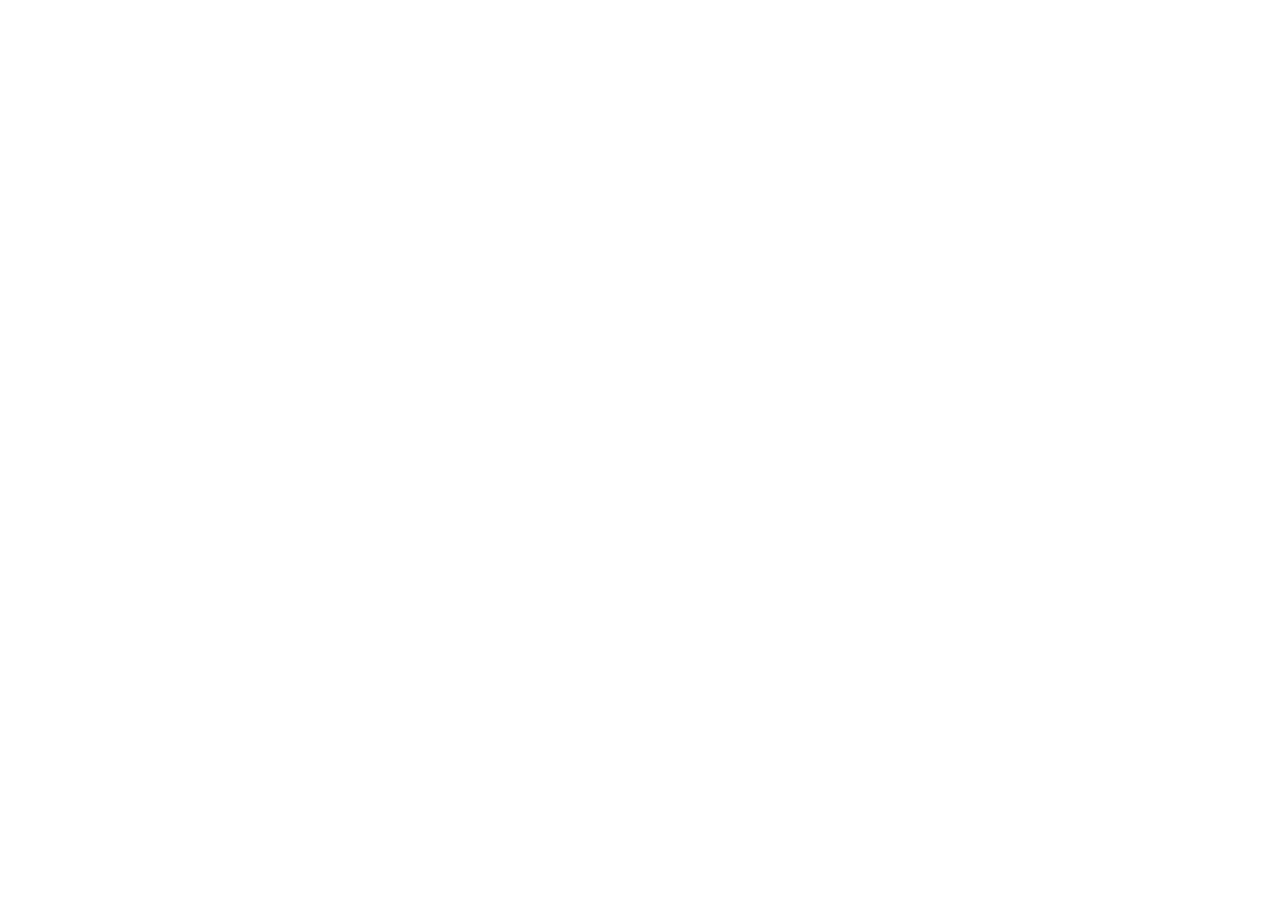
==== Aggiungi Libro.html @ 85000abf "add new html(aggiungi Libro)" ====
<!DOCTYPE html>
<html lang="en">
<head>
    <meta charset="UTF-8">
    <meta name="viewport" content="width=device-width, initial-scale=1.0">
    <title>Document</title>

     <link href="https://cdn.jsdelivr.net/npm/bootstrap@5.3.8/dist/css/bootstrap.min.css" rel="stylesheet"
        integrity="sha384-sRIl4kxILFvY47J16cr9ZwB07vP4J8+LH7qKQnuqkuIAvNWLzeN8tE5YBujZqJLB" crossorigin="anonymous">
    <link rel="stylesheet" href="https://cdn.jsdelivr.net/npm/bootstrap-icons@1.13.1/font/bootstrap-icons.min.css">
    <link rel="stylesheet" href="./style.css">

    <link rel="preconnect" href="https://fonts.googleapis.com">
    <link rel="preconnect" href="https://fonts.gstatic.com" crossorigin>
    <link
        href="https://fonts.googleapis.com/css2?family=DM+Sans:ital,opsz,wght@0,9..40,100..1000;1,9..40,100..1000&family=Lato:ital,wght@0,100;0,300;0,400;0,700;0,900;1,100;1,300;1,400;1,700;1,900&family=Montserrat:ital,wght@0,100..900;1,100..900&family=Roboto:ital,wght@0,100..900;1,100..900&family=Sigmar&display=swap"
        rel="stylesheet">

</head>
<body>
    
</body>
</html>
---- style.css ----
.img{
    width: 50px;
    height: 50px;
}
body{
    font-family: "Montserrat", sans-serif;
    font-weight: normal;
    font-size:small;
}
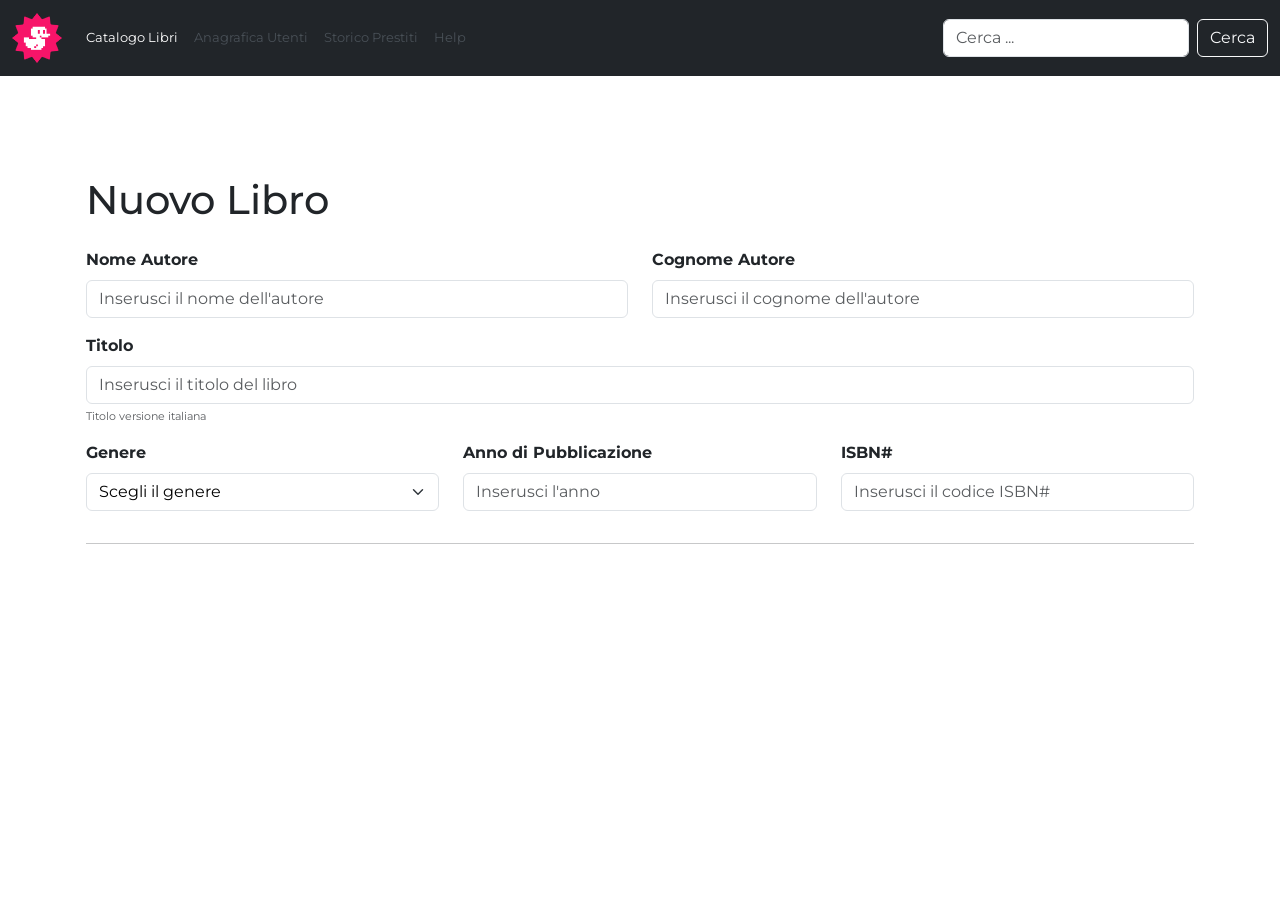
==== commit c8531302: "main" ====
--- a/Aggiungi Libro.html
+++ b/Aggiungi Libro.html
@@ -1,11 +1,12 @@
 <!DOCTYPE html>
 <html lang="en">
+
 <head>
     <meta charset="UTF-8">
     <meta name="viewport" content="width=device-width, initial-scale=1.0">
     <title>Document</title>
 
-     <link href="https://cdn.jsdelivr.net/npm/bootstrap@5.3.8/dist/css/bootstrap.min.css" rel="stylesheet"
+    <link href="https://cdn.jsdelivr.net/npm/bootstrap@5.3.8/dist/css/bootstrap.min.css" rel="stylesheet"
         integrity="sha384-sRIl4kxILFvY47J16cr9ZwB07vP4J8+LH7qKQnuqkuIAvNWLzeN8tE5YBujZqJLB" crossorigin="anonymous">
     <link rel="stylesheet" href="https://cdn.jsdelivr.net/npm/bootstrap-icons@1.13.1/font/bootstrap-icons.min.css">
     <link rel="stylesheet" href="./style.css">
@@ -17,7 +18,162 @@
         rel="stylesheet">
 
 </head>
+
 <body>
-    
+    <header>
+        <nav class="navbar bg-dark fixed-top d-lg-none">
+            <div class="container-fluid">
+                <a class="navbar-brand" href="./index.html"><img src="./img-4/duck.png" class="img" alt=""></a>
+                <button class="navbar-toggler border-secondary" type="button" data-bs-toggle="offcanvas"
+                    data-bs-target="#offcanvasNavbar" aria-controls="offcanvasNavbar" aria-label="Toggle navigation">
+                    <i class="bi bi-list text-white fs-1"></i>
+                </button>
+                <div class="offcanvas offcanvas-end" tabindex="-1" id="offcanvasNavbar"
+                    aria-labelledby="offcanvasNavbarLabel">
+                    <div class="offcanvas-header">
+                        <h5 class="offcanvas-title" id="offcanvasNavbarLabel">MENU</h5>
+                        <button type="button" class="btn-close" data-bs-dismiss="offcanvas" aria-label="Close"></button>
+                    </div>
+                    <div class="offcanvas-body">
+                        <ul class="navbar-nav justify-content-end flex-grow-1 pe-3">
+                            <li class="nav-item">
+                                <a class="nav-link active" aria-current="page" href="#">Catalogo Libri</a>
+                            </li>
+                            <li class="nav-item">
+                                <a class="nav-link" href="#">Anagrafica Utenti</a>
+                            </li>
+                            <li class="nav-item">
+                                <a class="nav-link" href="#">Storico Prestiti</a>
+                            </li>
+                            <li class="nav-item">
+                                <a class="nav-link" href="#">Help</a>
+                            </li>
+                        </ul>
+                        <form class="d-flex mt-3" role="search">
+                            <input class="form-control me-2" type="search" placeholder="Search" aria-label="Search">
+                            <button class="btn btn-outline-success" type="submit">Search</button>
+                        </form>
+                    </div>
+                </div>
+            </div>
+        </nav>
+
+
+        <nav class="navbar navbar-expand-lg bg-dark d-none d-lg-flex ">
+            <div class="container-fluid">
+                <button class="navbar-toggler" type="button" data-bs-toggle="collapse"
+                    data-bs-target="#navbarTogglerDemo03" aria-controls="navbarTogglerDemo03" aria-expanded="false"
+                    aria-label="Toggle navigation">
+                    <span class="navbar-toggler-icon"></span>
+                </button>
+                <a class="navbar-brand" href="#"><img src="./img-4/duck.png" alt="" class="img"></a>
+                <div class="collapse navbar-collapse" id="navbarTogglerDemo03">
+                    <ul class="navbar-nav me-auto mb-2 mb-lg-0">
+                        <li class="nav-item">
+                            <a class="nav-link active text-white" aria-current="page" href="#">Catalogo Libri</a>
+                        </li>
+                        <li class="nav-item">
+                            <a class="nav-link disabled text-light-emphasis" href="#">Anagrafica Utenti</a>
+                        </li>
+                        <li class="nav-item">
+                            <a class="nav-link disabled text-light-emphasis" aria-disabled="true">Storico Prestiti</a>
+                        </li>
+                        <li class="nav-item">
+                            <a class="nav-link disabled text-light-emphasis" aria-disabled="true">Help</a>
+                        </li>
+                    </ul>
+                    <form class="d-flex" role="search">
+                        <input class="form-control me-2" type="search" placeholder="Cerca ..." aria-label="Search" />
+                        <button class="btn btn-outline-light" type="submit">Cerca</button>
+                    </form>
+                </div>
+            </div>
+        </nav>
+    </header>
+    <main>
+        <div class="container mt-5 pt-5">
+            <div class="p-1 w-100 ">
+                <h1>Nuovo Libro</h1>
+                <form class="mt-4">
+
+                    <div class="row mb-3 ">
+                        <div class="col">
+                            <label for="exampleInputEmail1" class="form-label fw-bold fs-6">Nome Autore</label>
+                            <input type="email" class="form-control" id="#" aria-describedby="emailHelp"
+                                placeholder="Inserusci il nome dell'autore">
+                        </div>
+                        <div class="col">
+                            <label for="exampleInputEmail1" class="form-label fw-bold fs-6">Cognome Autore</label>
+                            <input type="email" class="form-control " id="#" aria-describedby="emailHelp"
+                                placeholder="Inserusci il cognome dell'autore">
+                        </div>
+                    </div>
+
+                    <div class="row">
+                        <div class="col">
+                            <div class="mb-3">
+                                <label for="exampleInputEmail1" class="form-label fs-6 fw-bold">Titolo</label>
+                                <input type="email" class="form-control" id="#" aria-describedby="emailHelp"
+                                    placeholder="Inserusci il titolo del libro">
+                                <div id="emailHelp" class="form-text">Titolo versione italiana</div>
+                            </div>
+                        </div>
+                    </div>
+                    
+                        <div class="row">
+                            <div class="col-12 col-lg-4 ">
+                                <div class="mb-3">
+                                    <label for="exampleInputEmail1" class="form-label fs-6 fw-bold">Genere</label>
+                                    <select class="form-select text-black" aria-label="Default select example">
+                                        <option selected="">Scegli il genere</option>
+                                        <option value="1">One</option>
+                                        <option value="2">Two</option>
+                                        <option value="3">Three</option>
+                                    </select>
+
+                                </div>
+                            </div>
+                        
+                       
+                            <div class="col-12 col-lg-4">
+                                <div class="mb-3">
+                                    <label for="exampleInputEmail1" class="form-label fs-6 fw-bold">Anno di
+                                        Pubblicazione</label>
+                                    <input type="email" class="form-control" id="#" aria-describedby="emailHelp"
+                                        placeholder="Inserusci l'anno">
+
+                                </div>
+                            </div>
+                        
+                        
+                            <div class="col-12 col-lg-4">
+                                <div class="mb-3">
+                                    <label for="exampleInputEmail1" class="form-label fs-6 fw-bold">ISBN#</label>
+                                    <input type="email" class="form-control" id="#" aria-describedby="emailHelp"
+                                        placeholder="Inserusci il codice ISBN#">
+
+                                </div>
+                            </div>
+                       </div>
+                       <hr>
+                    
+
+                </form>
+            </div>
+        </div>
+
+    </main>
+
+
+
+
+
+    <script src="https://cdn.jsdelivr.net/npm/@popperjs/core@2.11.8/dist/umd/popper.min.js"
+        integrity="sha384-I7E8VVD/ismYTF4hNIPjVp/Zjvgyol6VFvRkX/vR+Vc4jQkC+hVqc2pM8ODewa9r"
+        crossorigin="anonymous"></script>
+    <script src="https://cdn.jsdelivr.net/npm/bootstrap@5.3.8/dist/js/bootstrap.min.js"
+        integrity="sha384-G/EV+4j2dNv+tEPo3++6LCgdCROaejBqfUeNjuKAiuXbjrxilcCdDz6ZAVfHWe1Y"
+        crossorigin="anonymous"></script>
 </body>
+
 </html>
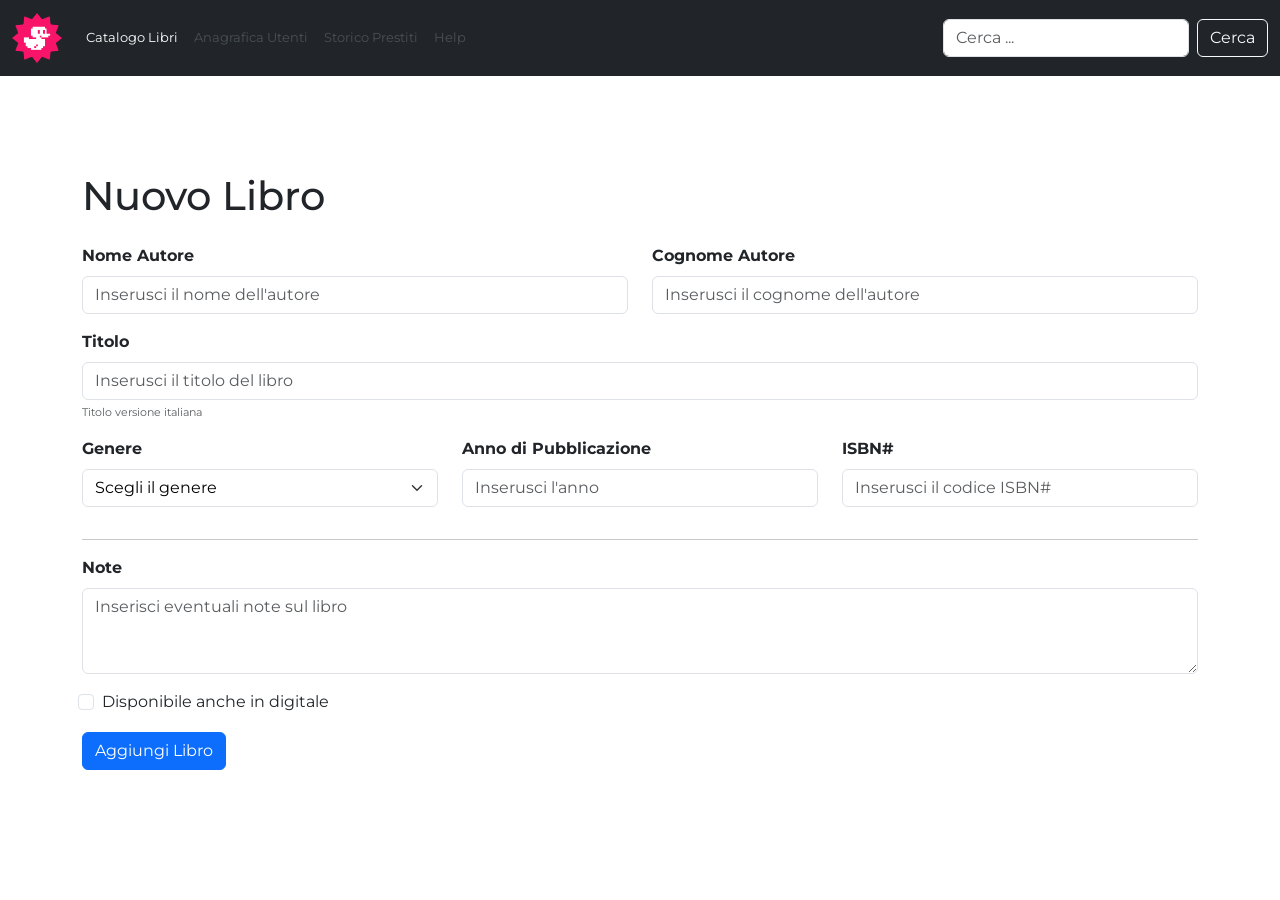
==== commit 321c9ff8: "complete" ====
--- a/Aggiungi Libro.html
+++ b/Aggiungi Libro.html
@@ -92,77 +92,95 @@
     </header>
     <main>
         <div class="container mt-5 pt-5">
-            <div class="p-1 w-100 ">
-                <h1>Nuovo Libro</h1>
-                <form class="mt-4">
 
-                    <div class="row mb-3 ">
-                        <div class="col">
-                            <label for="exampleInputEmail1" class="form-label fw-bold fs-6">Nome Autore</label>
+            <h1>Nuovo Libro</h1>
+            <form class="mt-4">
+
+                <div class="row mb-3 ">
+                    <div class="col">
+                        <label for="exampleInputEmail1" class="form-label fw-bold fs-6">Nome Autore</label>
+                        <input type="email" class="form-control" id="#" aria-describedby="emailHelp"
+                            placeholder="Inserusci il nome dell'autore">
+                    </div>
+                    <div class="col">
+                        <label for="exampleInputEmail1" class="form-label fw-bold fs-6">Cognome Autore</label>
+                        <input type="email" class="form-control " id="#" aria-describedby="emailHelp"
+                            placeholder="Inserusci il cognome dell'autore">
+                    </div>
+                </div>
+
+                <div class="row">
+                    <div class="col">
+                        <div class="mb-3">
+                            <label for="exampleInputEmail1" class="form-label fs-6 fw-bold">Titolo</label>
                             <input type="email" class="form-control" id="#" aria-describedby="emailHelp"
-                                placeholder="Inserusci il nome dell'autore">
+                                placeholder="Inserusci il titolo del libro">
+                            <div id="emailHelp" class="form-text">Titolo versione italiana</div>
                         </div>
-                        <div class="col">
-                            <label for="exampleInputEmail1" class="form-label fw-bold fs-6">Cognome Autore</label>
-                            <input type="email" class="form-control " id="#" aria-describedby="emailHelp"
-                                placeholder="Inserusci il cognome dell'autore">
+                    </div>
+                </div>
+
+                <div class="row">
+                    <div class="col-12 col-lg-4 ">
+                        <div class="mb-3">
+                            <label for="exampleInputEmail1" class="form-label fs-6 fw-bold">Genere</label>
+                            <select class="form-select text-black" aria-label="Default select example">
+                                <option selected="">Scegli il genere</option>
+                                <option value="1">One</option>
+                                <option value="2">Two</option>
+                                <option value="3">Three</option>
+                            </select>
+
                         </div>
                     </div>
 
-                    <div class="row">
-                        <div class="col">
-                            <div class="mb-3">
-                                <label for="exampleInputEmail1" class="form-label fs-6 fw-bold">Titolo</label>
-                                <input type="email" class="form-control" id="#" aria-describedby="emailHelp"
-                                    placeholder="Inserusci il titolo del libro">
-                                <div id="emailHelp" class="form-text">Titolo versione italiana</div>
-                            </div>
+
+                    <div class="col-12 col-lg-4">
+                        <div class="mb-3">
+                            <label for="exampleInputEmail1" class="form-label fs-6 fw-bold">Anno di
+                                Pubblicazione</label>
+                            <input type="email" class="form-control" id="#" aria-describedby="emailHelp"
+                                placeholder="Inserusci l'anno">
+
                         </div>
                     </div>
-                    
-                        <div class="row">
-                            <div class="col-12 col-lg-4 ">
-                                <div class="mb-3">
-                                    <label for="exampleInputEmail1" class="form-label fs-6 fw-bold">Genere</label>
-                                    <select class="form-select text-black" aria-label="Default select example">
-                                        <option selected="">Scegli il genere</option>
-                                        <option value="1">One</option>
-                                        <option value="2">Two</option>
-                                        <option value="3">Three</option>
-                                    </select>
 
-                                </div>
-                            </div>
-                        
-                       
-                            <div class="col-12 col-lg-4">
-                                <div class="mb-3">
-                                    <label for="exampleInputEmail1" class="form-label fs-6 fw-bold">Anno di
-                                        Pubblicazione</label>
-                                    <input type="email" class="form-control" id="#" aria-describedby="emailHelp"
-                                        placeholder="Inserusci l'anno">
 
-                                </div>
-                            </div>
-                        
-                        
-                            <div class="col-12 col-lg-4">
-                                <div class="mb-3">
-                                    <label for="exampleInputEmail1" class="form-label fs-6 fw-bold">ISBN#</label>
-                                    <input type="email" class="form-control" id="#" aria-describedby="emailHelp"
-                                        placeholder="Inserusci il codice ISBN#">
+                    <div class="col-12 col-lg-4">
+                        <div class="mb-3">
+                            <label for="exampleInputEmail1" class="form-label fs-6 fw-bold">ISBN#</label>
+                            <input type="email" class="form-control" id="#" aria-describedby="emailHelp"
+                                placeholder="Inserusci il codice ISBN#">
 
-                                </div>
-                            </div>
-                       </div>
-                       <hr>
-                    
+                        </div>
+                    </div>
+                </div>
+                <hr>
 
-                </form>
-            </div>
+
+            </form>
+
         </div>
 
     </main>
+    <footer>
+        <div class="container mt-3 ">
+            <div class="row"></div>
+            <div class="col">
+                <div class="mb-3">
+                    <label for="exampleInputEmail1" class="form-label fs-6 fw-bold">Note</label>
+                    <textarea class="form-control" id="exampleFormControlTextarea1" rows="3"
+                        placeholder="Inserisci eventuali note sul libro"></textarea>
+                </div>
+
+            </div>
+            <div class="form-check ">
+                <input type="checkbox" class="form-check-input fs-6">
+                <label class="form-check-label fs-6">Disponibile anche in digitale</label>
+            </div>
+            <button class="btn btn-primary mt-3">Aggiungi Libro</button>
+        </div>
+    </footer>
 
 
 
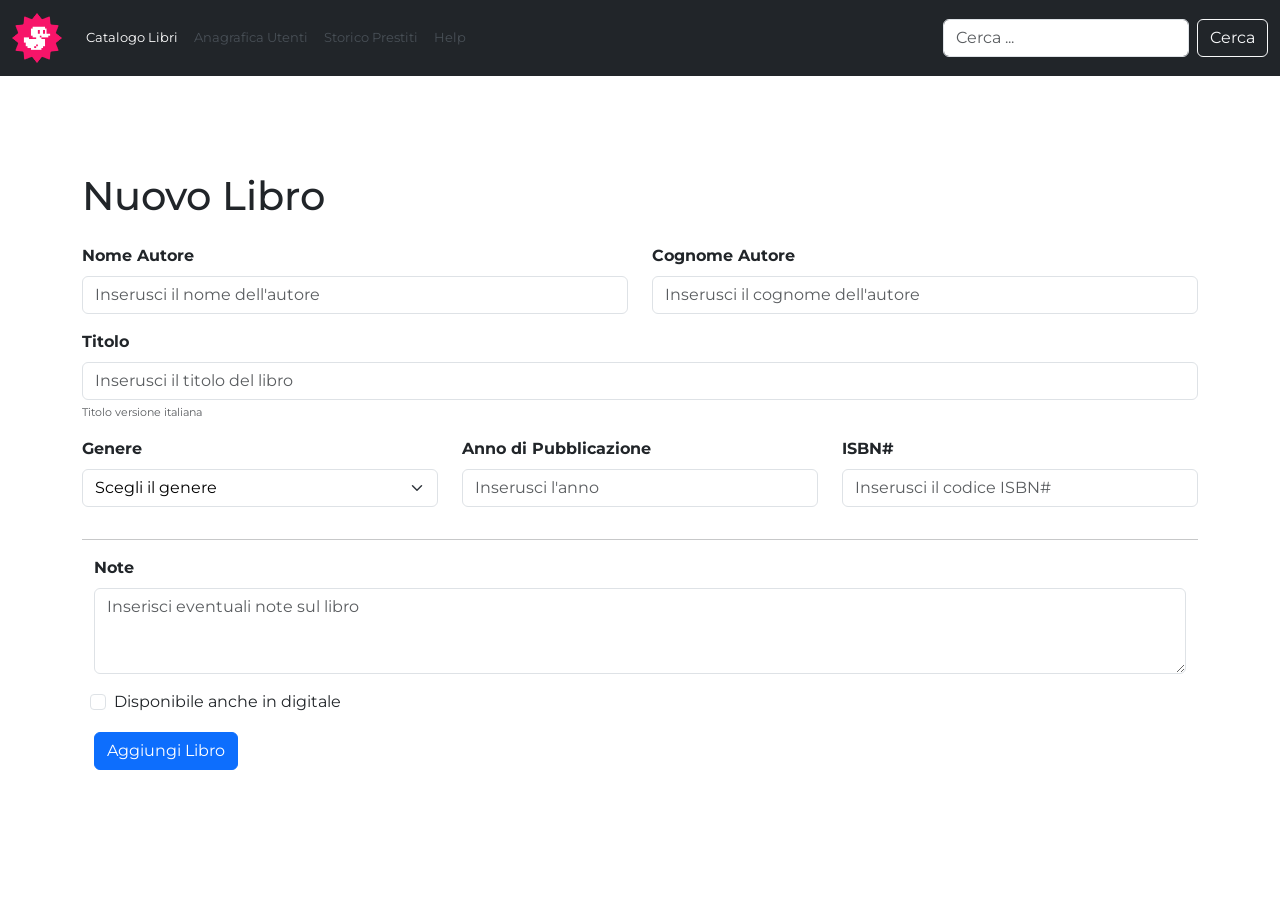
==== commit 1536426a: "update 2" ====
--- a/Aggiungi Libro.html
+++ b/Aggiungi Libro.html
@@ -66,7 +66,7 @@
                     aria-label="Toggle navigation">
                     <span class="navbar-toggler-icon"></span>
                 </button>
-                <a class="navbar-brand" href="#"><img src="./img-4/duck.png" alt="" class="img"></a>
+                <a class="navbar-brand" href="./index.html"><img src="./img-4/duck.png" alt="" class="img"></a>
                 <div class="collapse navbar-collapse" id="navbarTogglerDemo03">
                     <ul class="navbar-nav me-auto mb-2 mb-lg-0">
                         <li class="nav-item">
@@ -98,13 +98,13 @@
 
                 <div class="row mb-3 ">
                     <div class="col">
-                        <label for="exampleInputEmail1" class="form-label fw-bold fs-6">Nome Autore</label>
-                        <input type="email" class="form-control" id="#" aria-describedby="emailHelp"
+                        <label class="form-label fw-bold fs-6">Nome Autore</label>
+                        <input type="text" class="form-control" id="#" required
                             placeholder="Inserusci il nome dell'autore">
                     </div>
                     <div class="col">
-                        <label for="exampleInputEmail1" class="form-label fw-bold fs-6">Cognome Autore</label>
-                        <input type="email" class="form-control " id="#" aria-describedby="emailHelp"
+                        <label class="form-label fw-bold fs-6">Cognome Autore</label>
+                        <input type="text" class="form-control " id="#" required
                             placeholder="Inserusci il cognome dell'autore">
                     </div>
                 </div>
@@ -112,8 +112,8 @@
                 <div class="row">
                     <div class="col">
                         <div class="mb-3">
-                            <label for="exampleInputEmail1" class="form-label fs-6 fw-bold">Titolo</label>
-                            <input type="email" class="form-control" id="#" aria-describedby="emailHelp"
+                            <label class="form-label fs-6 fw-bold">Titolo</label>
+                            <input type="text" class="form-control" id="#" aria-describedby="emailHelp"
                                 placeholder="Inserusci il titolo del libro">
                             <div id="emailHelp" class="form-text">Titolo versione italiana</div>
                         </div>
@@ -123,8 +123,8 @@
                 <div class="row">
                     <div class="col-12 col-lg-4 ">
                         <div class="mb-3">
-                            <label for="exampleInputEmail1" class="form-label fs-6 fw-bold">Genere</label>
-                            <select class="form-select text-black" aria-label="Default select example">
+                            <label class="form-label fs-6 fw-bold">Genere</label>
+                            <select required class="form-select text-black" aria-label="Default select example">
                                 <option selected="">Scegli il genere</option>
                                 <option value="1">One</option>
                                 <option value="2">Two</option>
@@ -137,9 +137,9 @@
 
                     <div class="col-12 col-lg-4">
                         <div class="mb-3">
-                            <label for="exampleInputEmail1" class="form-label fs-6 fw-bold">Anno di
+                            <label class="form-label fs-6 fw-bold">Anno di
                                 Pubblicazione</label>
-                            <input type="email" class="form-control" id="#" aria-describedby="emailHelp"
+                            <input required min="1900" max="2026" type="number" class="form-control" id="#"
                                 placeholder="Inserusci l'anno">
 
                         </div>
@@ -148,8 +148,9 @@
 
                     <div class="col-12 col-lg-4">
                         <div class="mb-3">
-                            <label for="exampleInputEmail1" class="form-label fs-6 fw-bold">ISBN#</label>
-                            <input type="email" class="form-control" id="#" aria-describedby="emailHelp"
+                            <label class="form-label fs-6 fw-bold">ISBN#</label>
+                            <input required type="text" class="form-control" id="#"
+                                pattern="[A-Z]{6}[0-9]{2}[A-Z][0-9]{2}[A-Z][0-9]{3}[A-Z]"
                                 placeholder="Inserusci il codice ISBN#">
 
                         </div>
@@ -157,30 +158,30 @@
                 </div>
                 <hr>
 
+                <div class="container mt-3 ">
+                    <div class="row"></div>
+                    <div class="col">
+                        <div class="mb-3">
+                            <label class="form-label fs-6 fw-bold">Note</label>
+                            <textarea class="form-control" id="exampleFormControlTextarea1" rows="3"
+                                placeholder="Inserisci eventuali note sul libro"></textarea>
+                        </div>
+
+                    </div>
+                    <div class="form-check ">
+                        <input type="checkbox" class="form-check-input fs-6">
+                        <label class="form-check-label fs-6">Disponibile anche in digitale</label>
+                    </div>
+                    <button type="submit" class="btn btn-primary mt-3">Aggiungi Libro</button>
+                </div>
 
             </form>
 
         </div>
 
     </main>
-    <footer>
-        <div class="container mt-3 ">
-            <div class="row"></div>
-            <div class="col">
-                <div class="mb-3">
-                    <label for="exampleInputEmail1" class="form-label fs-6 fw-bold">Note</label>
-                    <textarea class="form-control" id="exampleFormControlTextarea1" rows="3"
-                        placeholder="Inserisci eventuali note sul libro"></textarea>
-                </div>
 
-            </div>
-            <div class="form-check ">
-                <input type="checkbox" class="form-check-input fs-6">
-                <label class="form-check-label fs-6">Disponibile anche in digitale</label>
-            </div>
-            <button class="btn btn-primary mt-3">Aggiungi Libro</button>
-        </div>
-    </footer>
+
 
 
 
